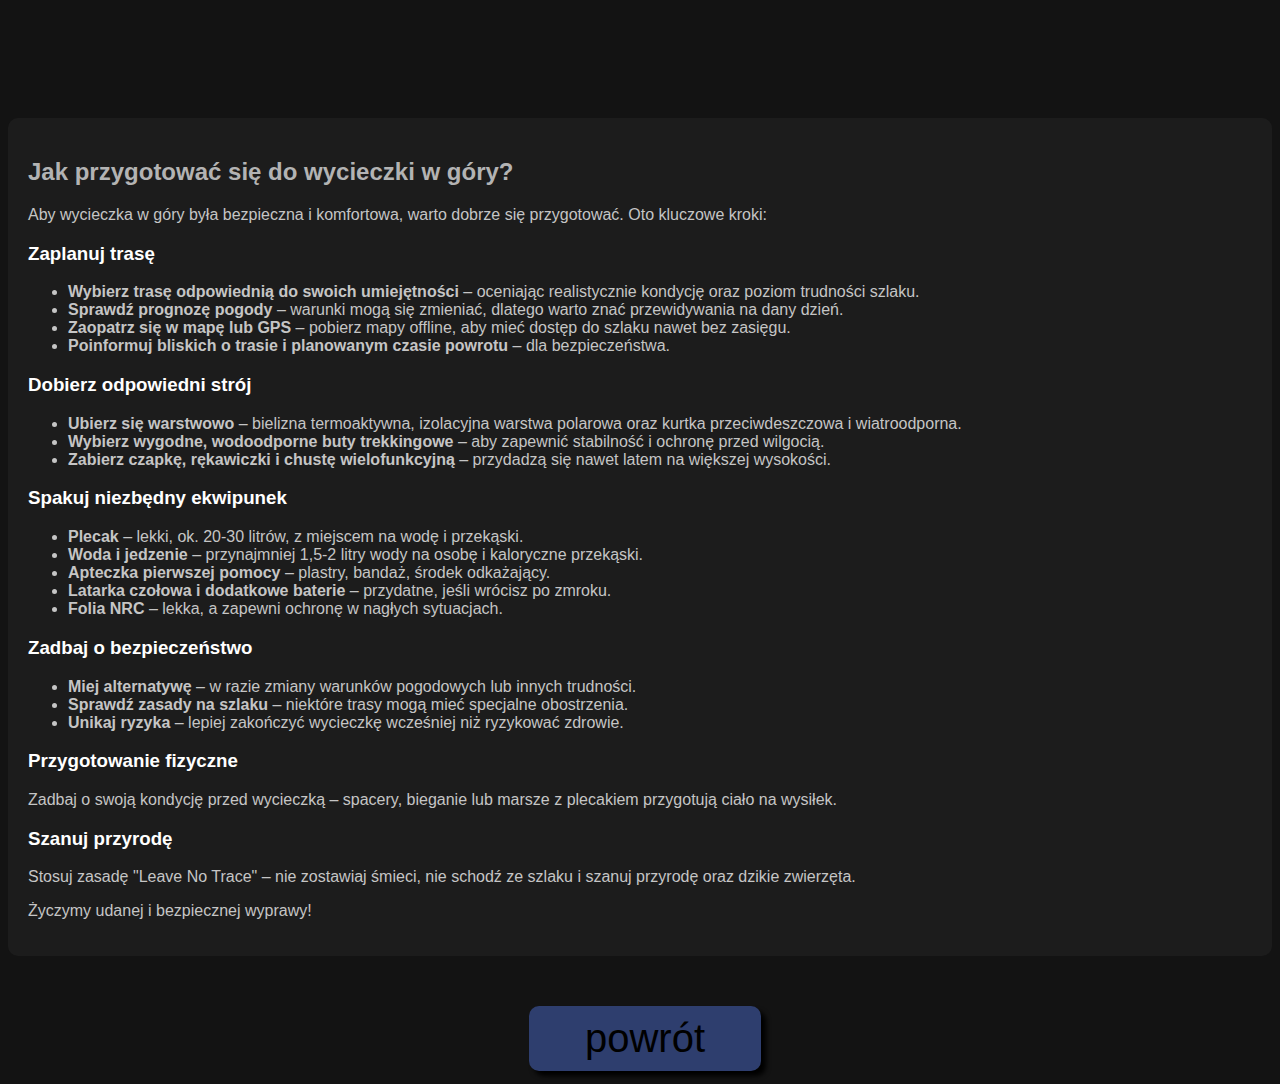
==== pod1.html @ 06561fdc "Add files via upload" ====
<!DOCTYPE html>
<head>
  <link rel="icon" href="obrazk/icon2.png">
  <style>
body {
  background-image: url("obrazk/dark-mountain-gd3o1mx0wxezbewk.jpg");
  background-color: #131313;
  background-repeat: no-repeat;
  background-size: 100%;
}
    
.tresc-strony {
  font-family: Arial, Helvetica, sans-serif;
  font-size: 1rem;
  display: block;
  width: auto;
  background-color: #24242491;
  padding: 20px;
  border-radius: 10px;
  background-image: url("obrazek.jpg");
  color: #c5c5c5;
}

.tresc-strony > h2 {
  color: rgb(179, 179, 179);
}
.tresc-strony > h3 {
  color: rgb(255, 255, 255);
}
    

    
     
.link {
  background-color: #2e3e6e;
  text-align: center;
  padding: 10px;
  font-size: 40px;
  margin: auto;
  border-radius: 10px;  
  text-decoration: none;  
  font-family: Arial, Helvetica, sans-serif;
  box-shadow: 5px 5px 5px black;
  width: 212px;
}

.link:hover {
  background-color: #222f53;
}

div {
	display: flex;
	width: 100%;
	padding: 5px;
	align-content: center;
  
}
.link:visited{
  color: #000;
}
.link:link{
  color:#000;
}
.topspace{
  height: 100px ;
}
.topspace2{
  height: 25px ;
}
.pog{
  text-align: center;
  font-family: Arial, Helvetica, sans-serif;
  font-size: 100px;
  background-color: #401957;
  border:5px;
  border-color: #000;
  border-style: solid;
  border-radius: 40px;
  margin: auto;
  padding-left: 40px;
  padding-right: 40px;
  padding-top: 10px;
  padding-bottom: 10px;
}
    </style>
</Head>

<body>



<div class="topspace">
</div>


<div class="tresc-strony">
<h2>Jak przygotować się do wycieczki w góry?</h2>

<p>Aby wycieczka w góry była bezpieczna i komfortowa, warto dobrze się przygotować. Oto kluczowe kroki:</p>

<h3> Zaplanuj trasę</h3>
<ul>
  <li><strong>Wybierz trasę odpowiednią do swoich umiejętności</strong> – oceniając realistycznie kondycję oraz poziom trudności szlaku.</li>
  <li><strong>Sprawdź prognozę pogody</strong> – warunki mogą się zmieniać, dlatego warto znać przewidywania na dany dzień.</li>
  <li><strong>Zaopatrz się w mapę lub GPS</strong> – pobierz mapy offline, aby mieć dostęp do szlaku nawet bez zasięgu.</li>
  <li><strong>Poinformuj bliskich o trasie i planowanym czasie powrotu</strong> – dla bezpieczeństwa.</li>
</ul>

<h3> Dobierz odpowiedni strój</h3>
<ul>
  <li><strong>Ubierz się warstwowo</strong> – bielizna termoaktywna, izolacyjna warstwa polarowa oraz kurtka przeciwdeszczowa i wiatroodporna.</li>
  <li><strong>Wybierz wygodne, wodoodporne buty trekkingowe</strong> – aby zapewnić stabilność i ochronę przed wilgocią.</li>
  <li><strong>Zabierz czapkę, rękawiczki i chustę wielofunkcyjną</strong> – przydadzą się nawet latem na większej wysokości.</li>
</ul>

<h3> Spakuj niezbędny ekwipunek</h3>
<ul>
  <li><strong>Plecak</strong> – lekki, ok. 20-30 litrów, z miejscem na wodę i przekąski.</li>
  <li><strong>Woda i jedzenie</strong> – przynajmniej 1,5-2 litry wody na osobę i kaloryczne przekąski.</li>
  <li><strong>Apteczka pierwszej pomocy</strong> – plastry, bandaż, środek odkażający.</li>
  <li><strong>Latarka czołowa i dodatkowe baterie</strong> – przydatne, jeśli wrócisz po zmroku.</li>
  <li><strong>Folia NRC</strong> – lekka, a zapewni ochronę w nagłych sytuacjach.</li>
</ul>

<h3> Zadbaj o bezpieczeństwo</h3>
<ul>
  <li><strong>Miej alternatywę</strong> – w razie zmiany warunków pogodowych lub innych trudności.</li>
  <li><strong>Sprawdź zasady na szlaku</strong> – niektóre trasy mogą mieć specjalne obostrzenia.</li>
  <li><strong>Unikaj ryzyka</strong> – lepiej zakończyć wycieczkę wcześniej niż ryzykować zdrowie.</li>
</ul>

<h3> Przygotowanie fizyczne</h3>
<p>Zadbaj o swoją kondycję przed wycieczką – spacery, bieganie lub marsze z plecakiem przygotują ciało na wysiłek.</p>

<h3> Szanuj przyrodę</h3>
<p>Stosuj zasadę "Leave No Trace" – nie zostawiaj śmieci, nie schodź ze szlaku i szanuj przyrodę oraz dzikie zwierzęta.</p>

<p>Życzymy udanej i bezpiecznej wyprawy!</p>
</div>

<div class="grid-container" id="grid-container-hist-1">
  
</div>

<div class="topspace2">
</div>


<div>  
    <a href="str.html" class="link">powrót</a>
</div>
</body>
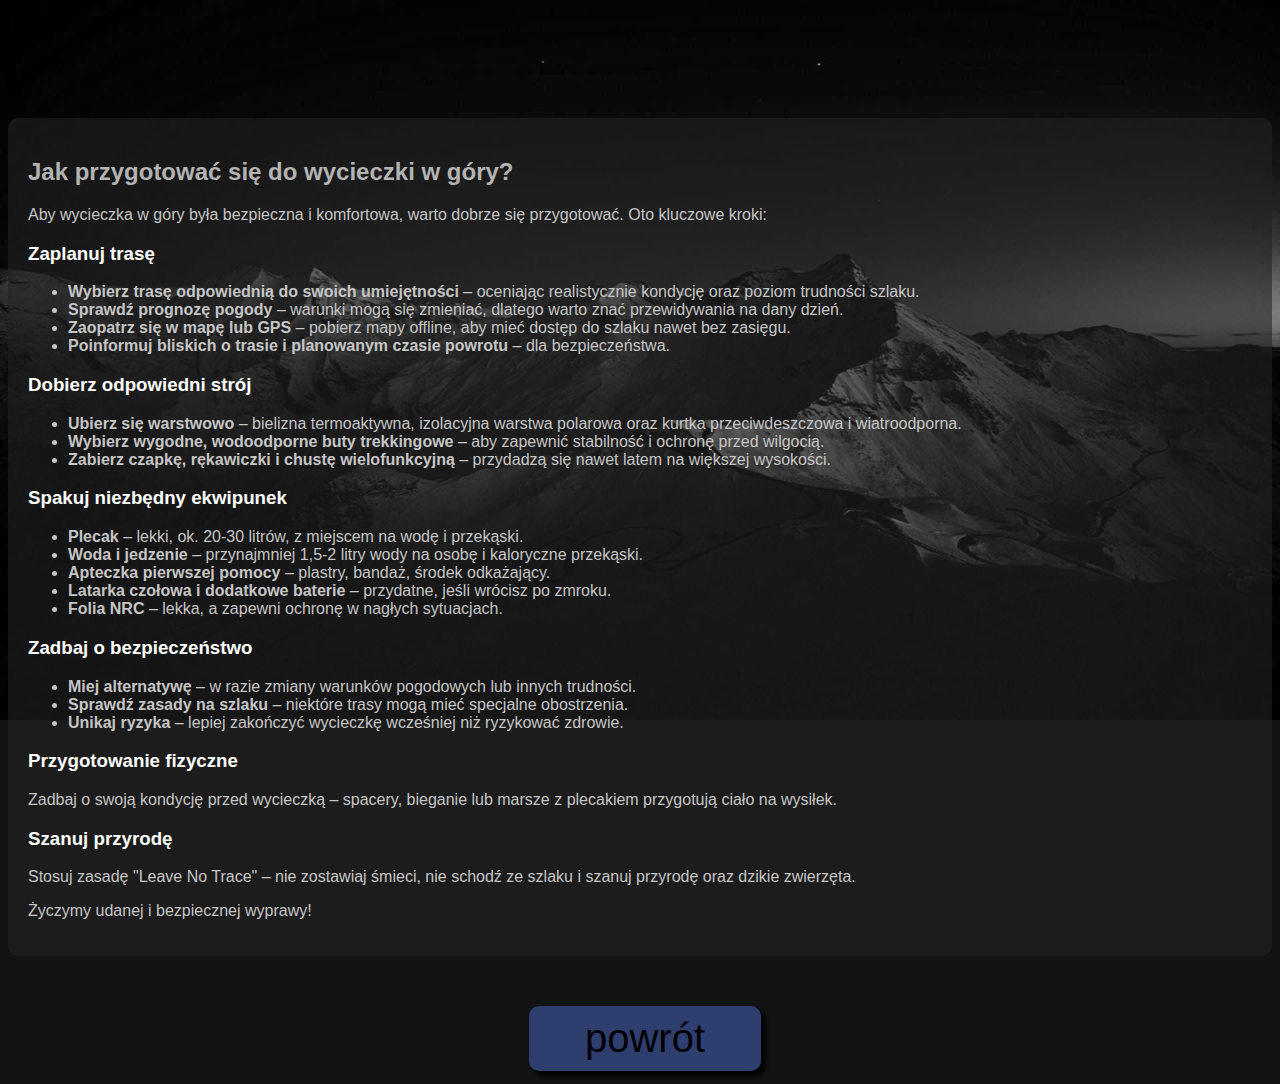
==== commit b3151d8c: "poprawiona nazwa strony glownej" ====
--- a/pod1.html
+++ b/pod1.html
@@ -147,6 +147,6 @@
 
 
 <div>  
-    <a href="str.html" class="link">powrót</a>
+    <a href="index.html" class="link">powrót</a>
 </div>
 </body>
